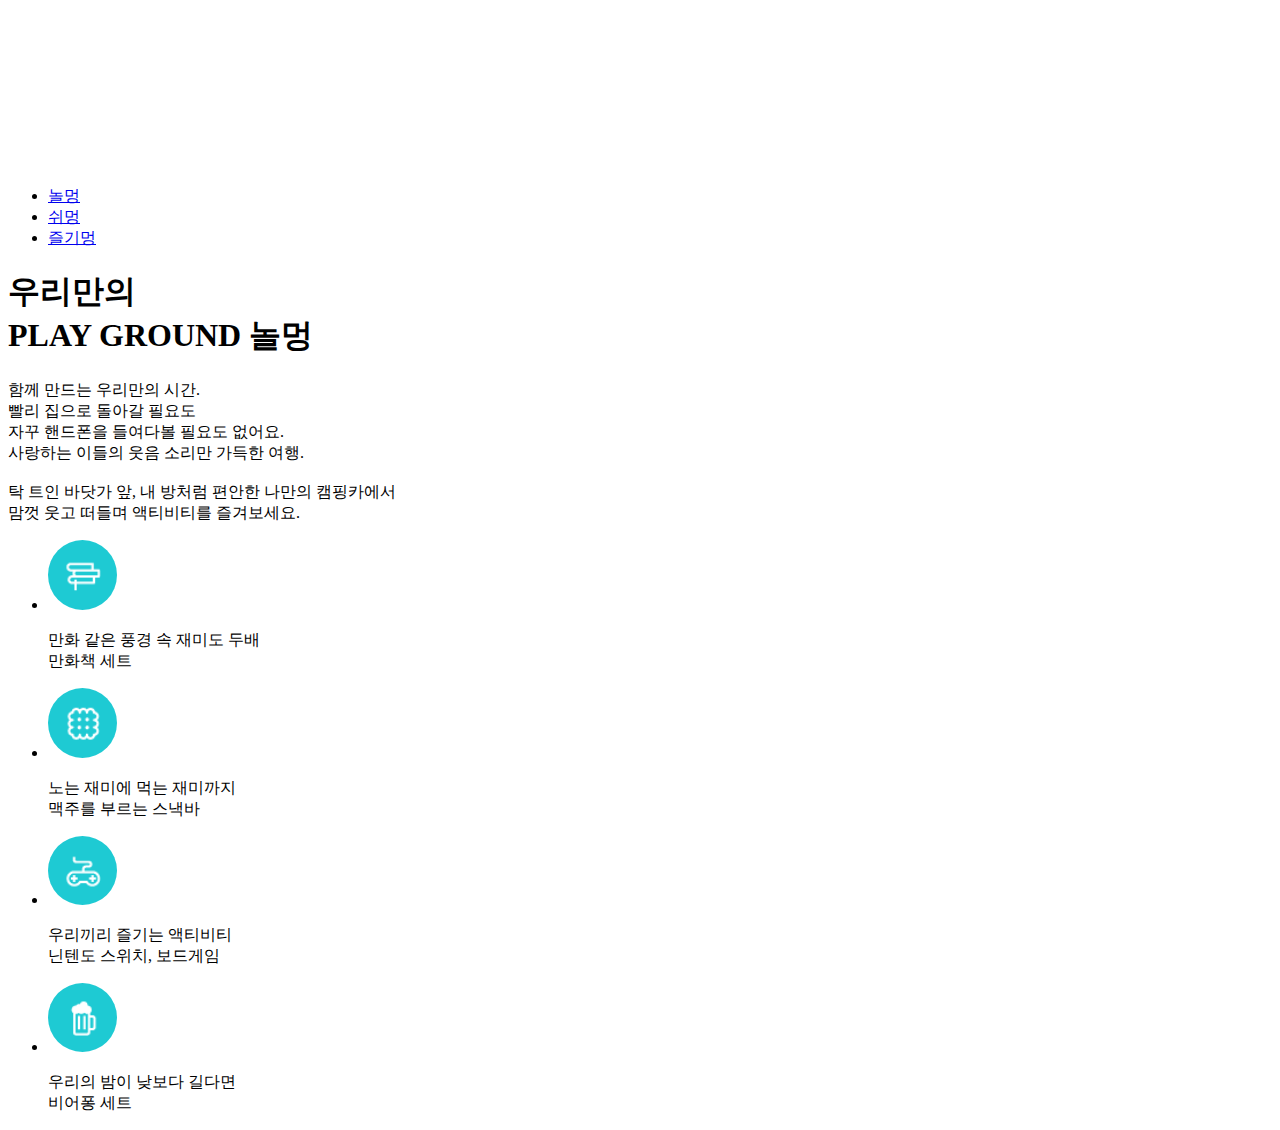
==== detail.html @ e9b1ac18 "Add files via upload" ====
<!DOCTYPE html>
<html lang="en">
<head>
    <meta charset="UTF-8">
    <meta http-equiv="X-UA-Compatible" content="IE=edge">
    <meta name="viewport" content="width=device-width, initial-scale=1.0">
    <link rel="stylesheet" href="reset.css">
    <link rel="stylesheet" href="css/swiper-bundle.min.css">
    <link rel="preconnect" href="https://fonts.googleapis.com">
    <link rel="preconnect" href="https://fonts.gstatic.com" crossorigin>
    <link href="https://fonts.googleapis.com/css2?family=Montserrat:wght@600&family=Noto+Sans+KR:wght@100;300&display=swap" rel="stylesheet">
    <script src="script/script.js"></script>
    <script src="script/swiper-bundle.min.js"></script>
    <link rel="stylesheet" href="css/detail.css">
    <title>Document</title>
</head>
<body>
    <main id="main3">
        <section id="sect1">
            <div class="swiper-container mySwiper on">
                <div class="swiper-wrapper">
                    <div class="swiper-slide"><img src="img/main2/sect1_slide1-1.jpg " alt=""></div>
                    <div class="swiper-slide"><img src="img/main2/sect1_slide1-2.jpg " alt=""></div>
                    <div class="swiper-slide"><img src="img/main2/sect1_slide1-3.png " alt=""></div>
                </div>
            </div>
            <div class="swiper-container mySwiper">
                <div class="swiper-wrapper">
                    <div class="swiper-slide"><img src="img/main2/sect1_slide2-1.png " alt=""></div>
                    <div class="swiper-slide"><img src="img/main2/sect1_slide2-2.png " alt=""></div>
                    <div class="swiper-slide"><img src="img/main2/sect1_slide2-3.jpg " alt=""></div>
                </div>
            </div>
            <div class="swiper-container mySwiper">
                <div class="swiper-wrapper">
                    <div class="swiper-slide"><img src="img/main2/sect1_slide3-1.png " alt=""></div>
                    <div class="swiper-slide"><img src="img/main2/sect1_slide3-2.png " alt=""></div>
                    <div class="swiper-slide"><img src="img/main2/sect1_slide3-3.png " alt=""></div>
                </div>
            </div>
        </section>
        <section id="sect2">
            <ul class="btn">
                <li><a href="#art1" class="on">놀멍</a></li>
                <li><a href="#art2">쉬멍</a></li>
                <li><a href="#art3">즐기멍</a></li>
            </ul>
            <article id="art1">
                <div class="box_tit">
                    <div class="box_left">
                        <h1>우리만의<br>PLAY GROUND 놀멍</h1>
                        <p>
                            함께 만드는 우리만의 시간.<br>
                            빨리 집으로 돌아갈 필요도<br class="none"> 자꾸 핸드폰을 들여다볼 필요도 없어요.<br>
                            사랑하는 이들의 웃음 소리만 가득한 여행.<br><br>
                            탁 트인 바닷가 앞, 내 방처럼 편안한 나만의 캠핑카에서<br>
                            맘껏 웃고 떠들며 액티비티를 즐겨보세요.<br>
                        </p>
                    </div>
                    <ul class="box_right">
                        <li><span><img src="img/main2/sect2_icon1-1.png" alt=""></span><p>만화 같은 풍경 속 재미도 두배<br>
                            만화책 세트</p></li>
                        <li><span><img src="img/main2/sect2_icon1-2.png" alt=""></span><p>노는 재미에 먹는 재미까지<br>
                            맥주를 부르는 스낵바</p></li>
                        <li><span><img src="img/main2/sect2_icon1-3.png" alt=""></span><p>우리끼리 즐기는 액티비티<br>
                            닌텐도 스위치, 보드게임</p></li>
                        <li><span><img src="img/main2/sect2_icon1-4.png" alt=""></span><p>우리의 밤이 낮보다 길다면<br>
                            비어퐁 세트</p></li>
                    </ul>
                </div>
            </article>
        </section>
    </main>
    <script>
        var swiper = new Swiper(".mySwiper", {
            loop: true,
            loopFillGroupWithBlank: true,
            autoplay: {
            },
        });
    </script>
</body>
</html>
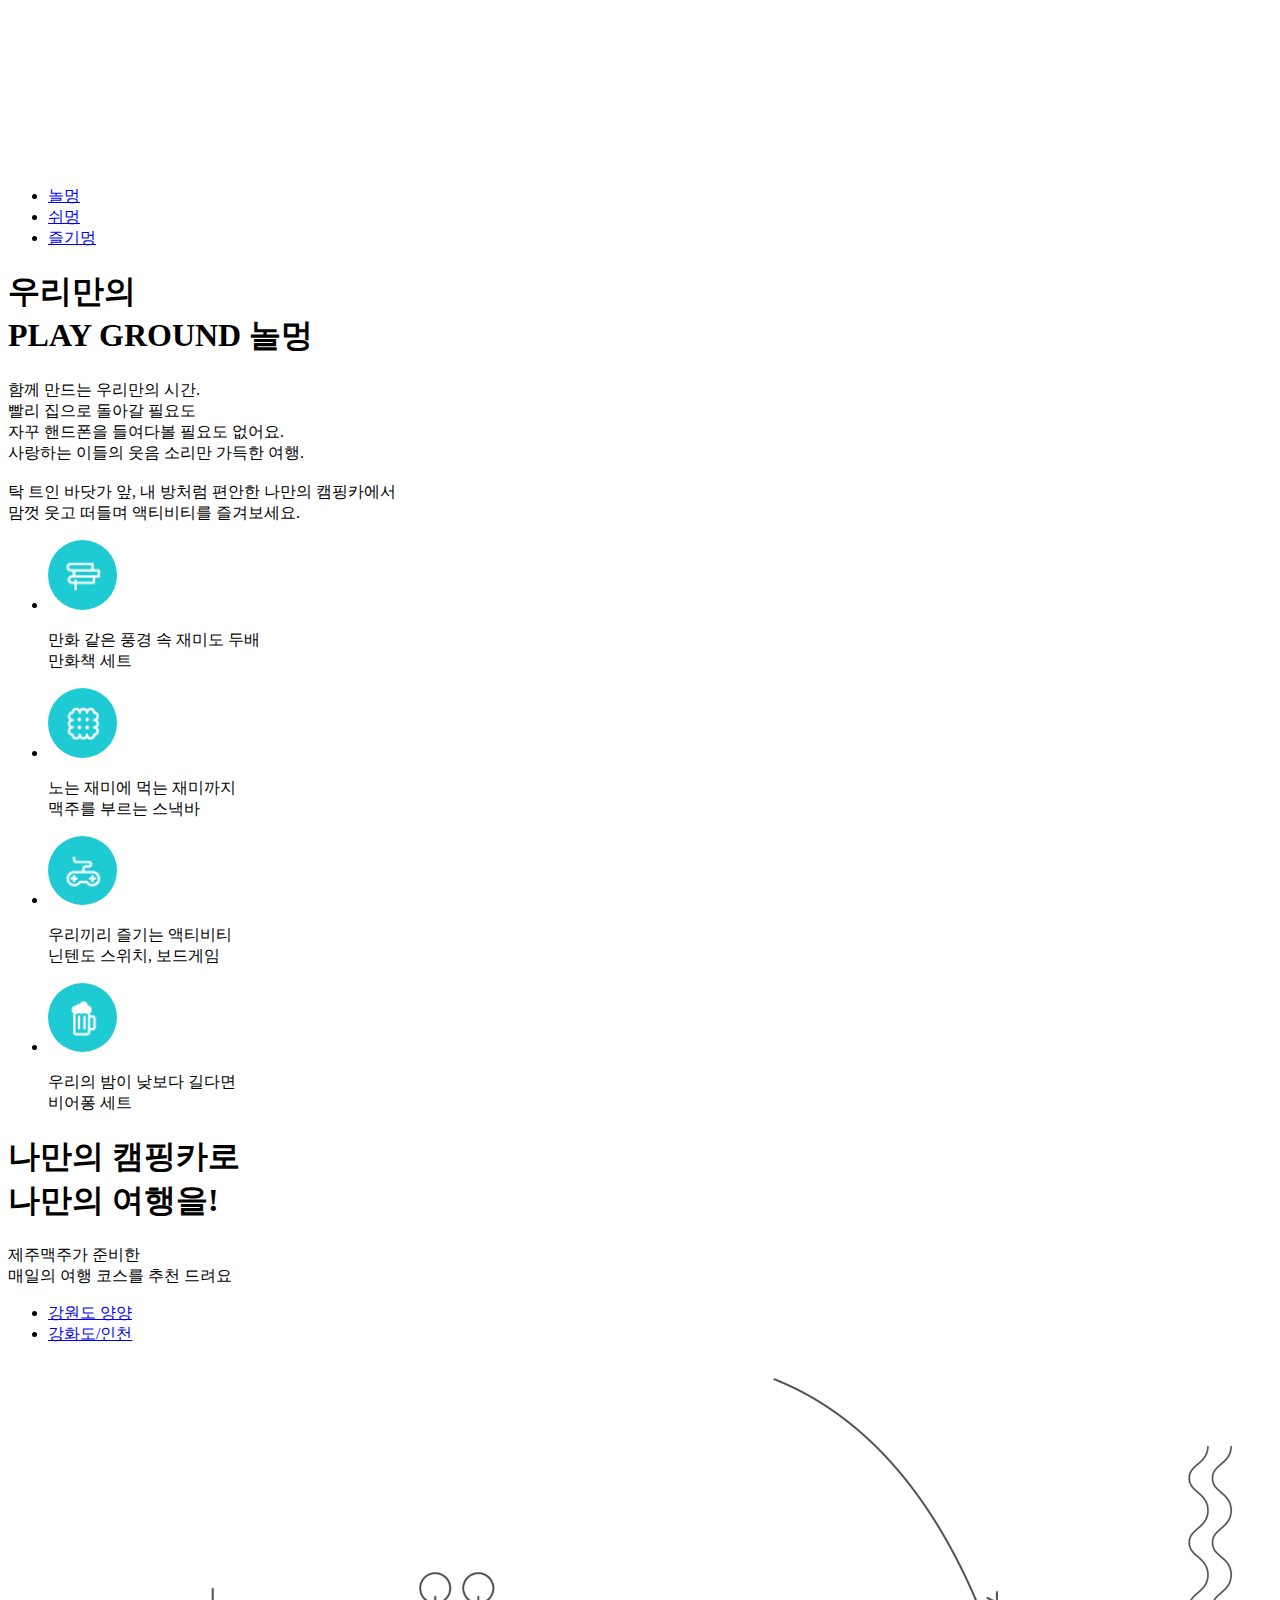
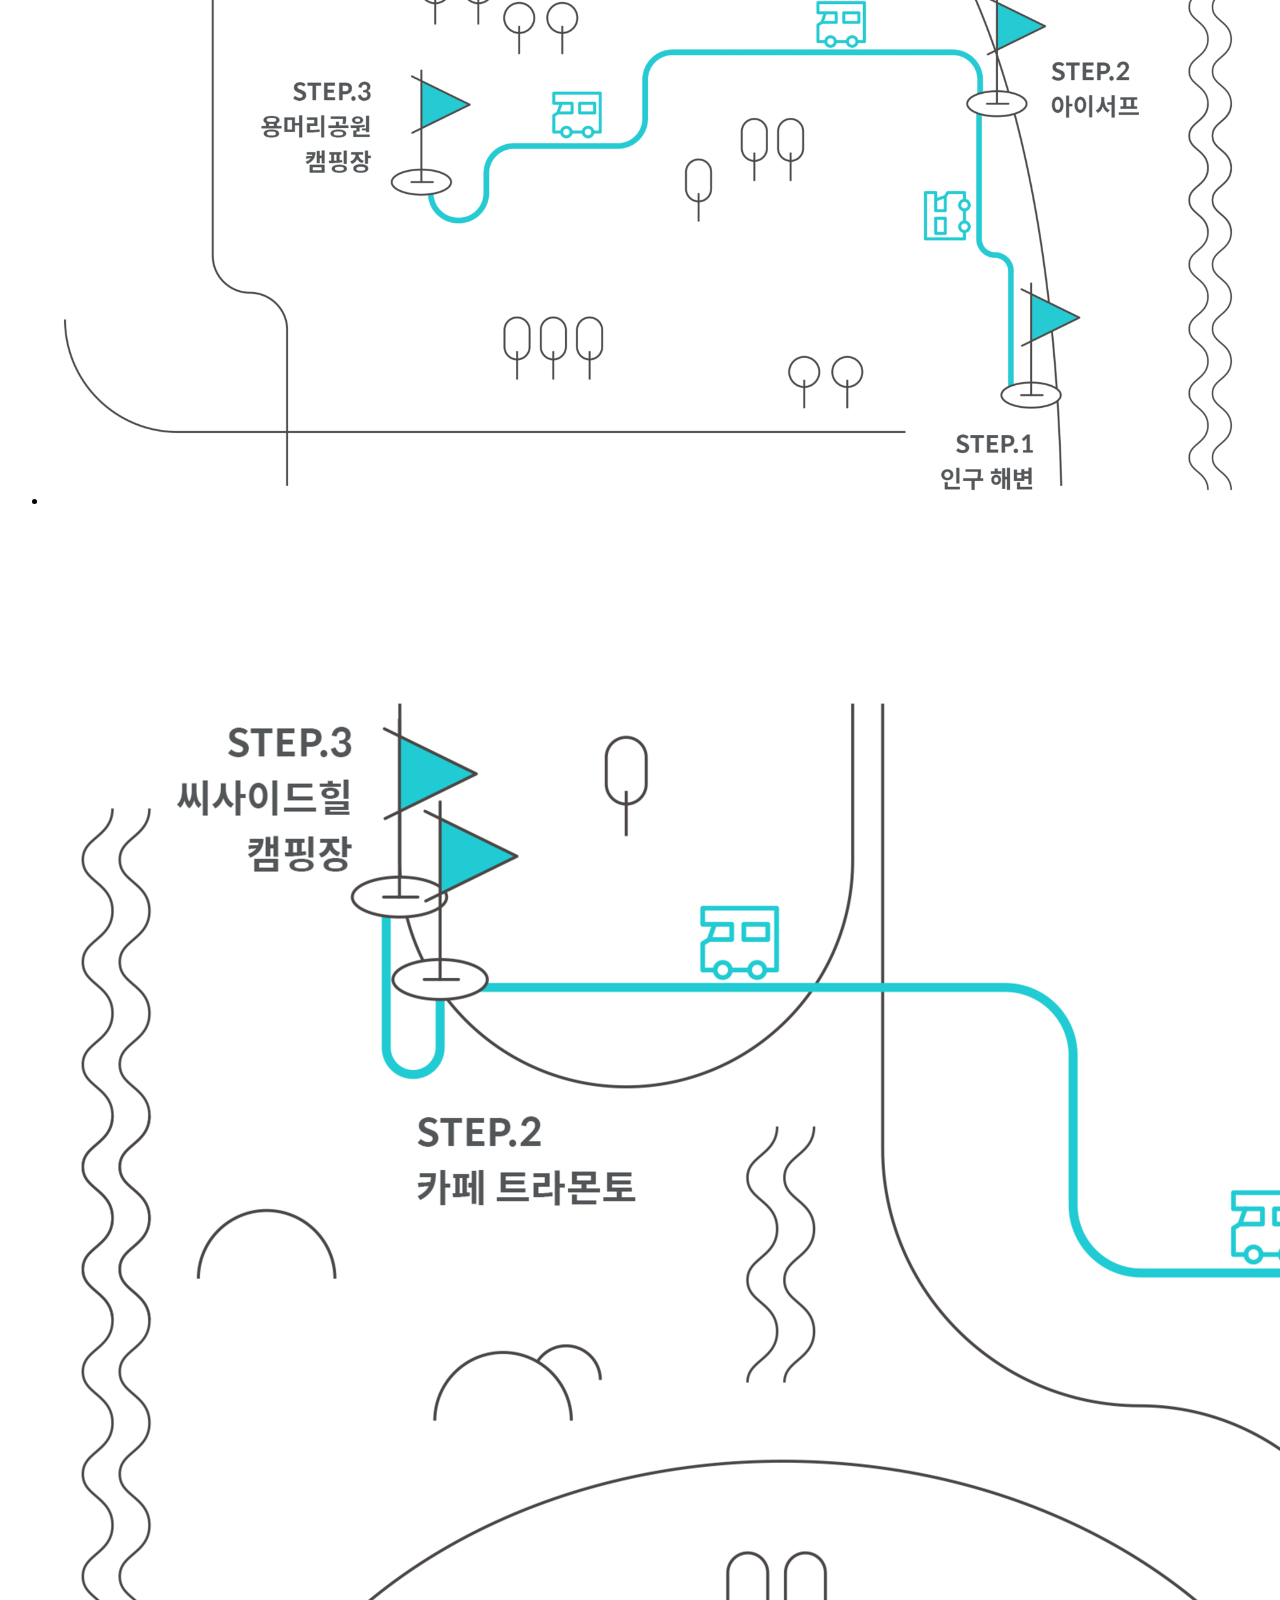
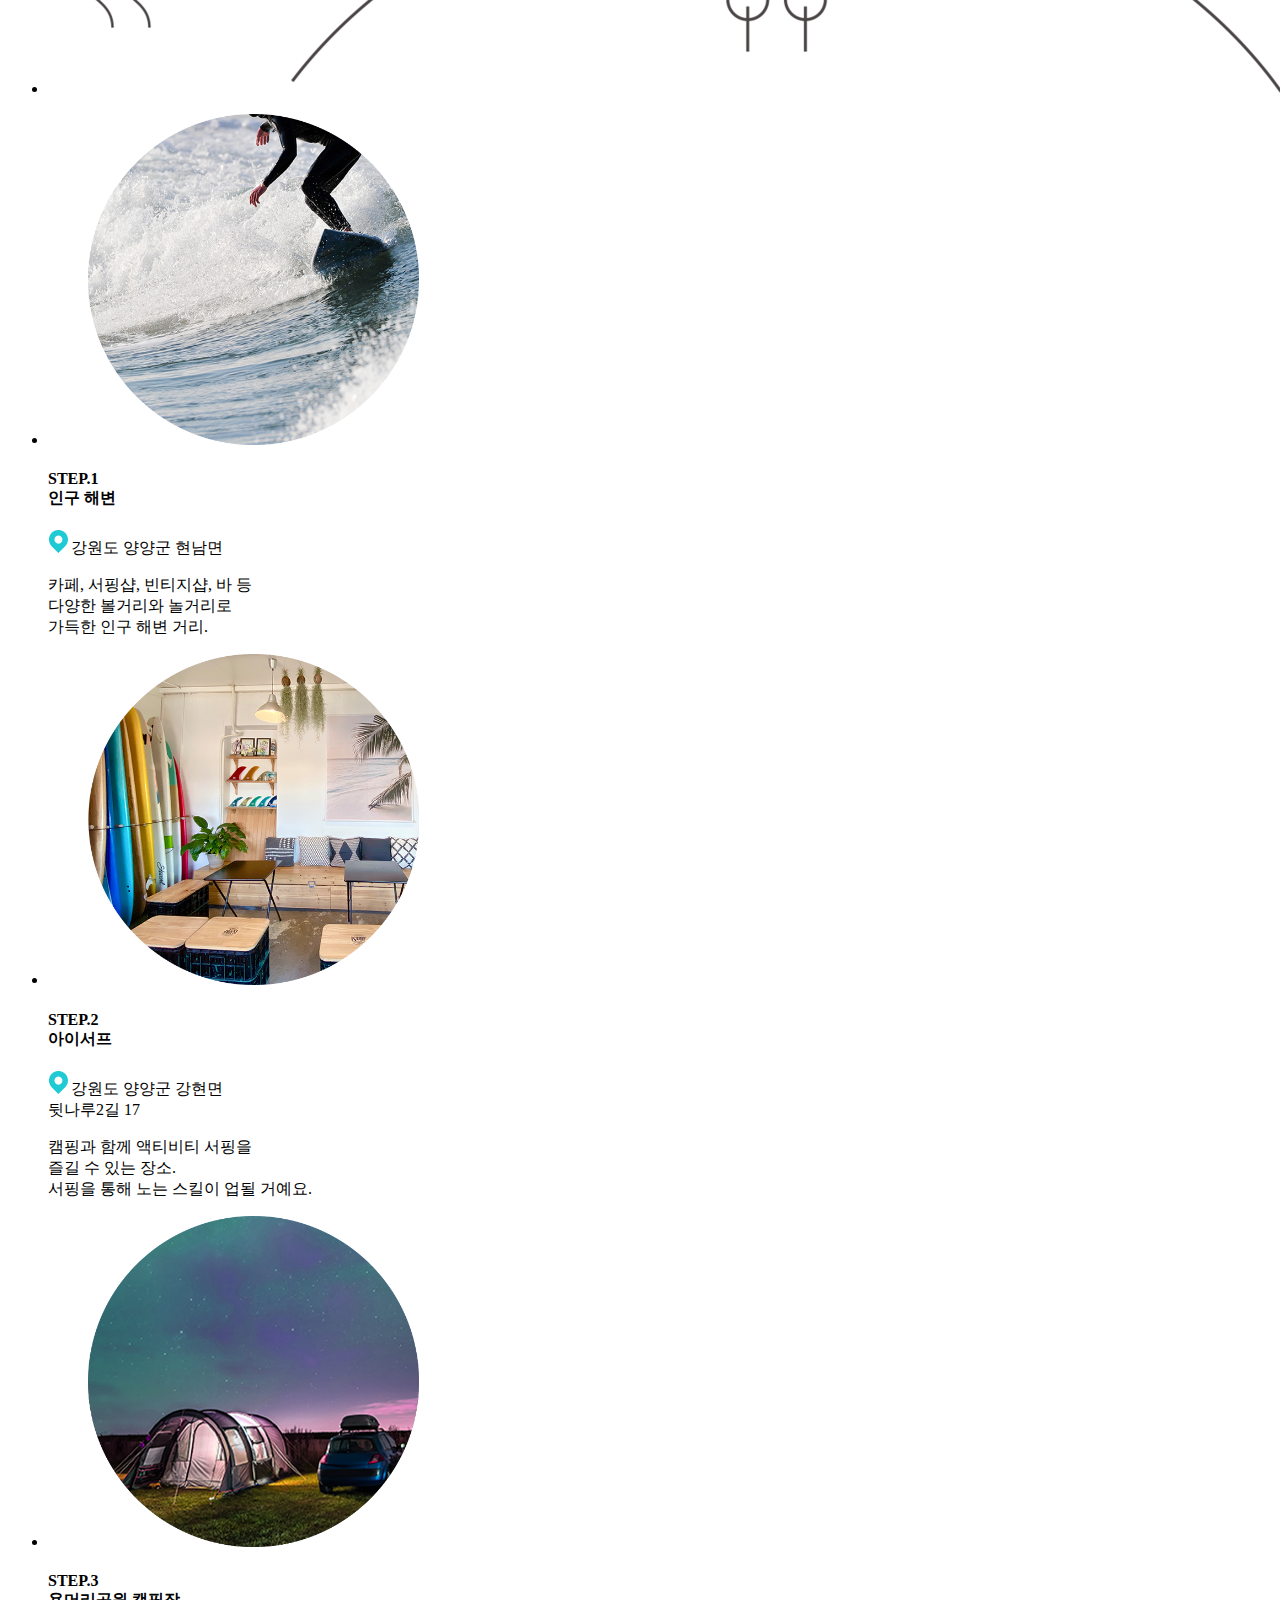
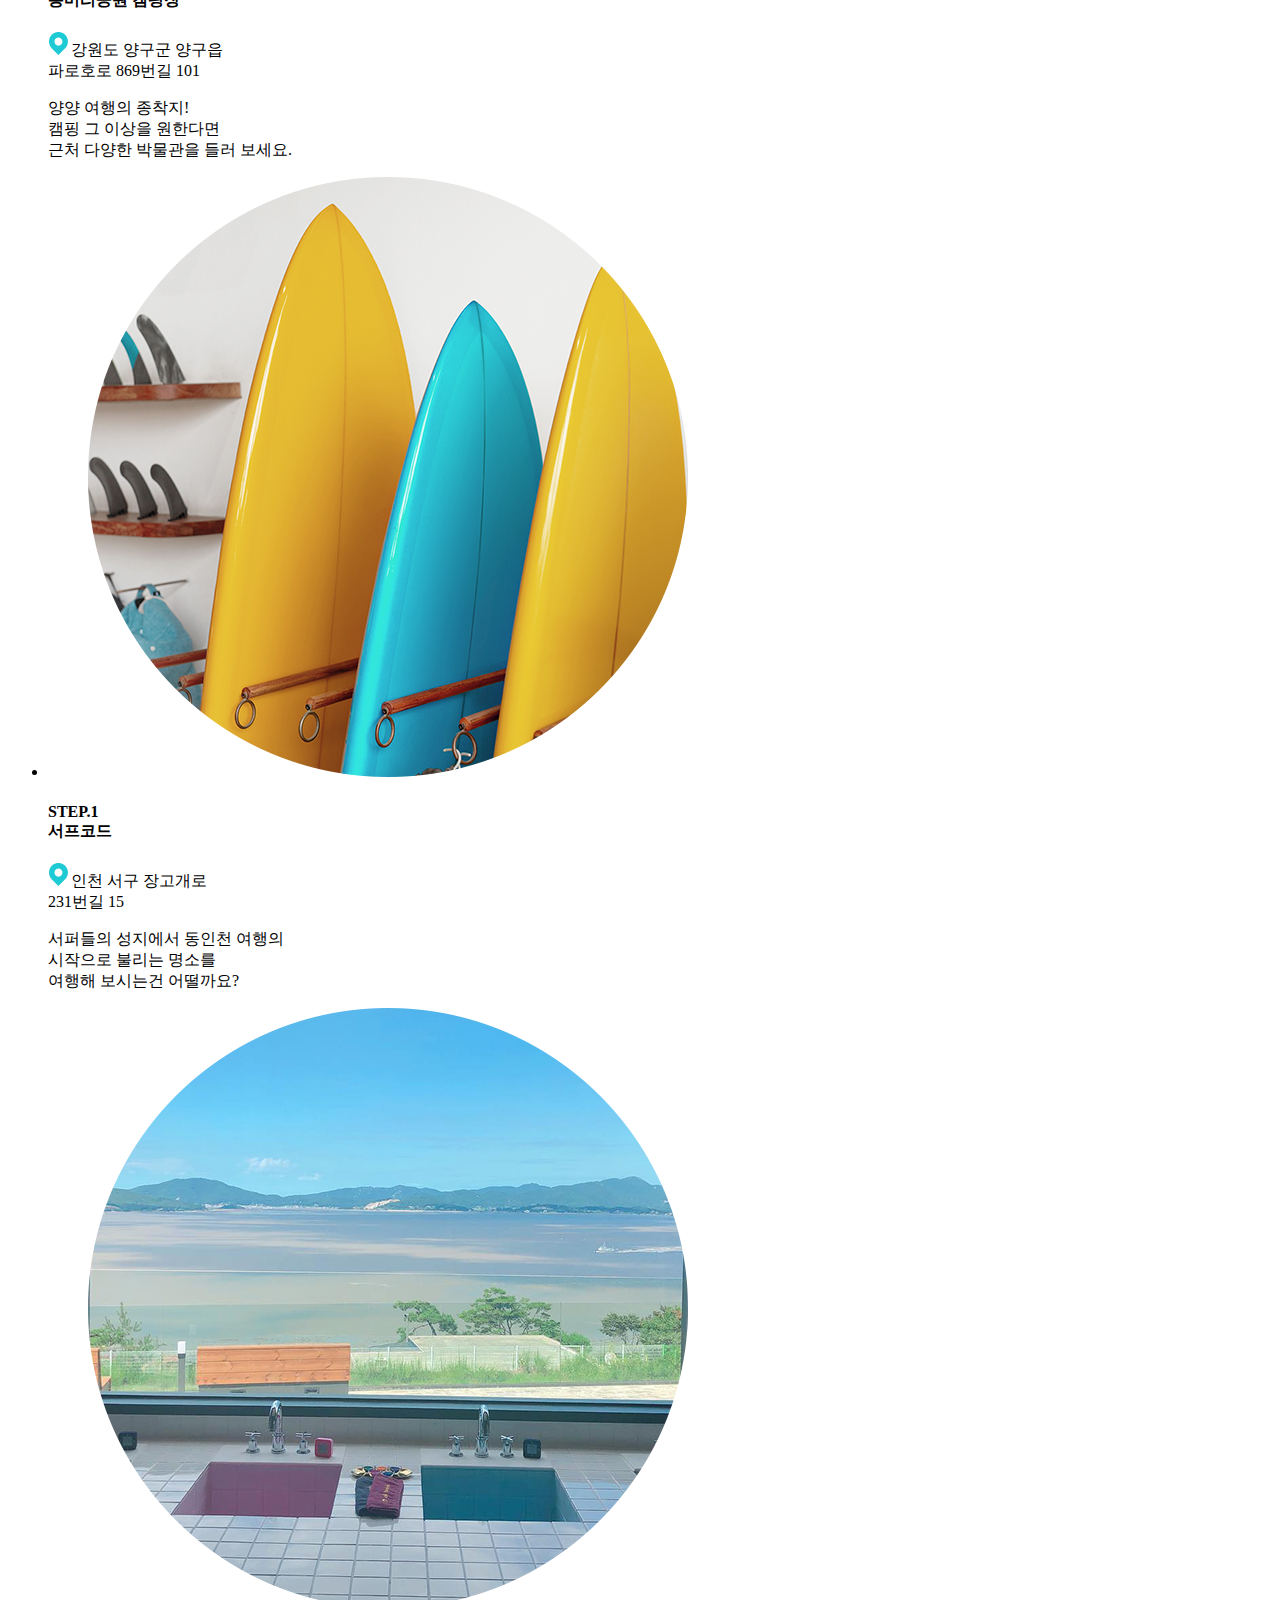
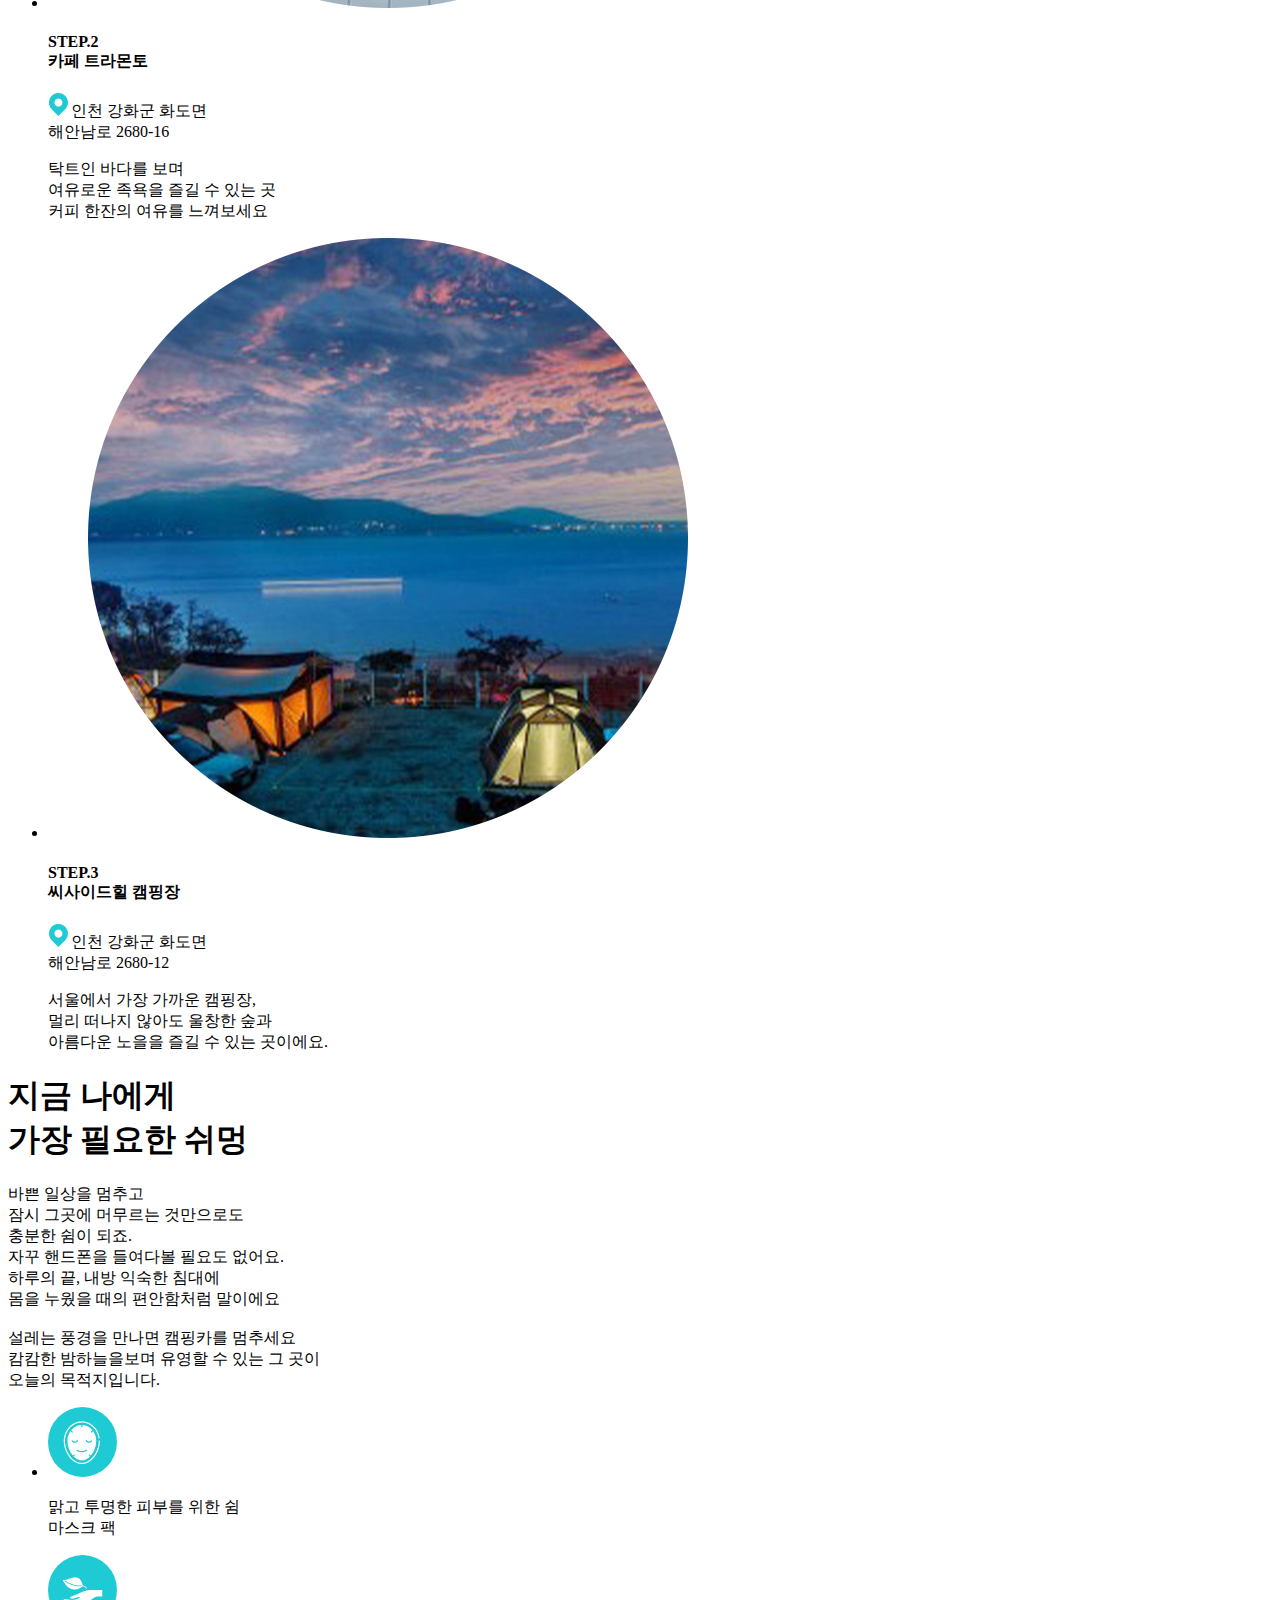
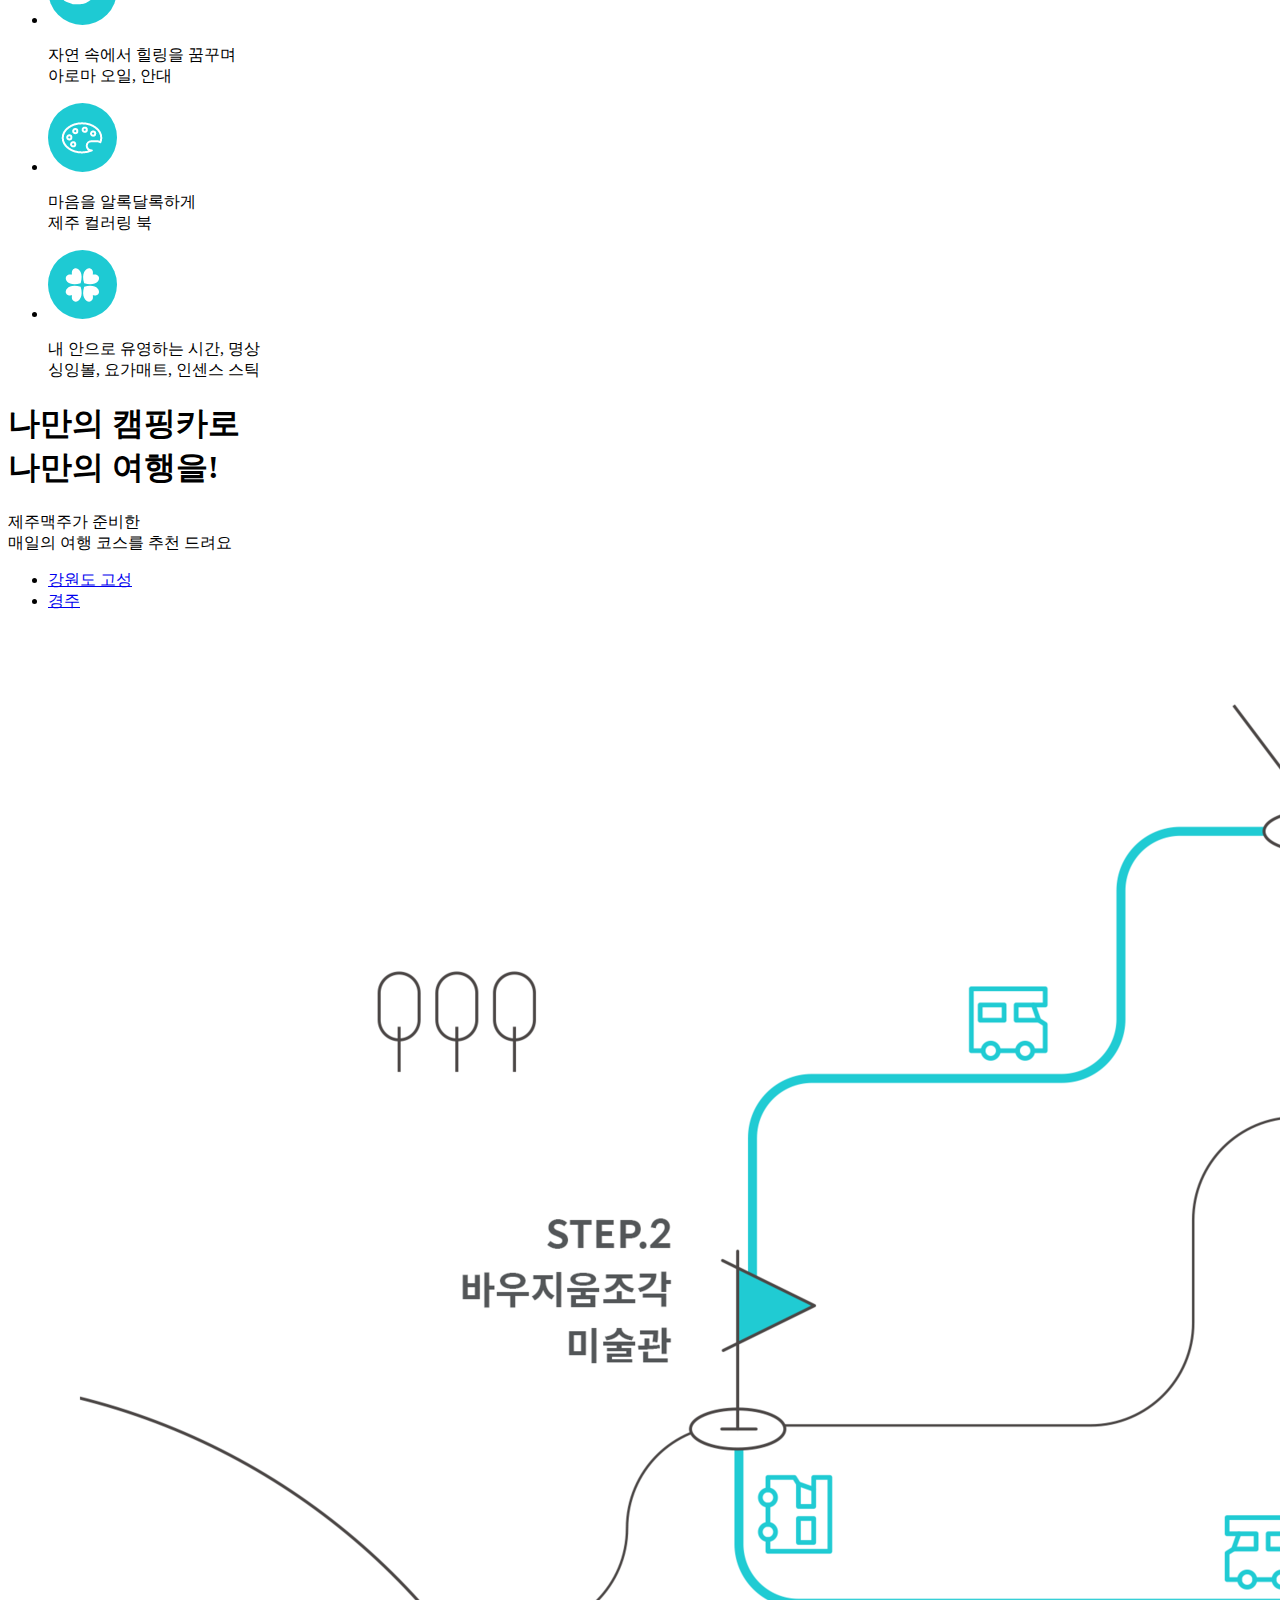
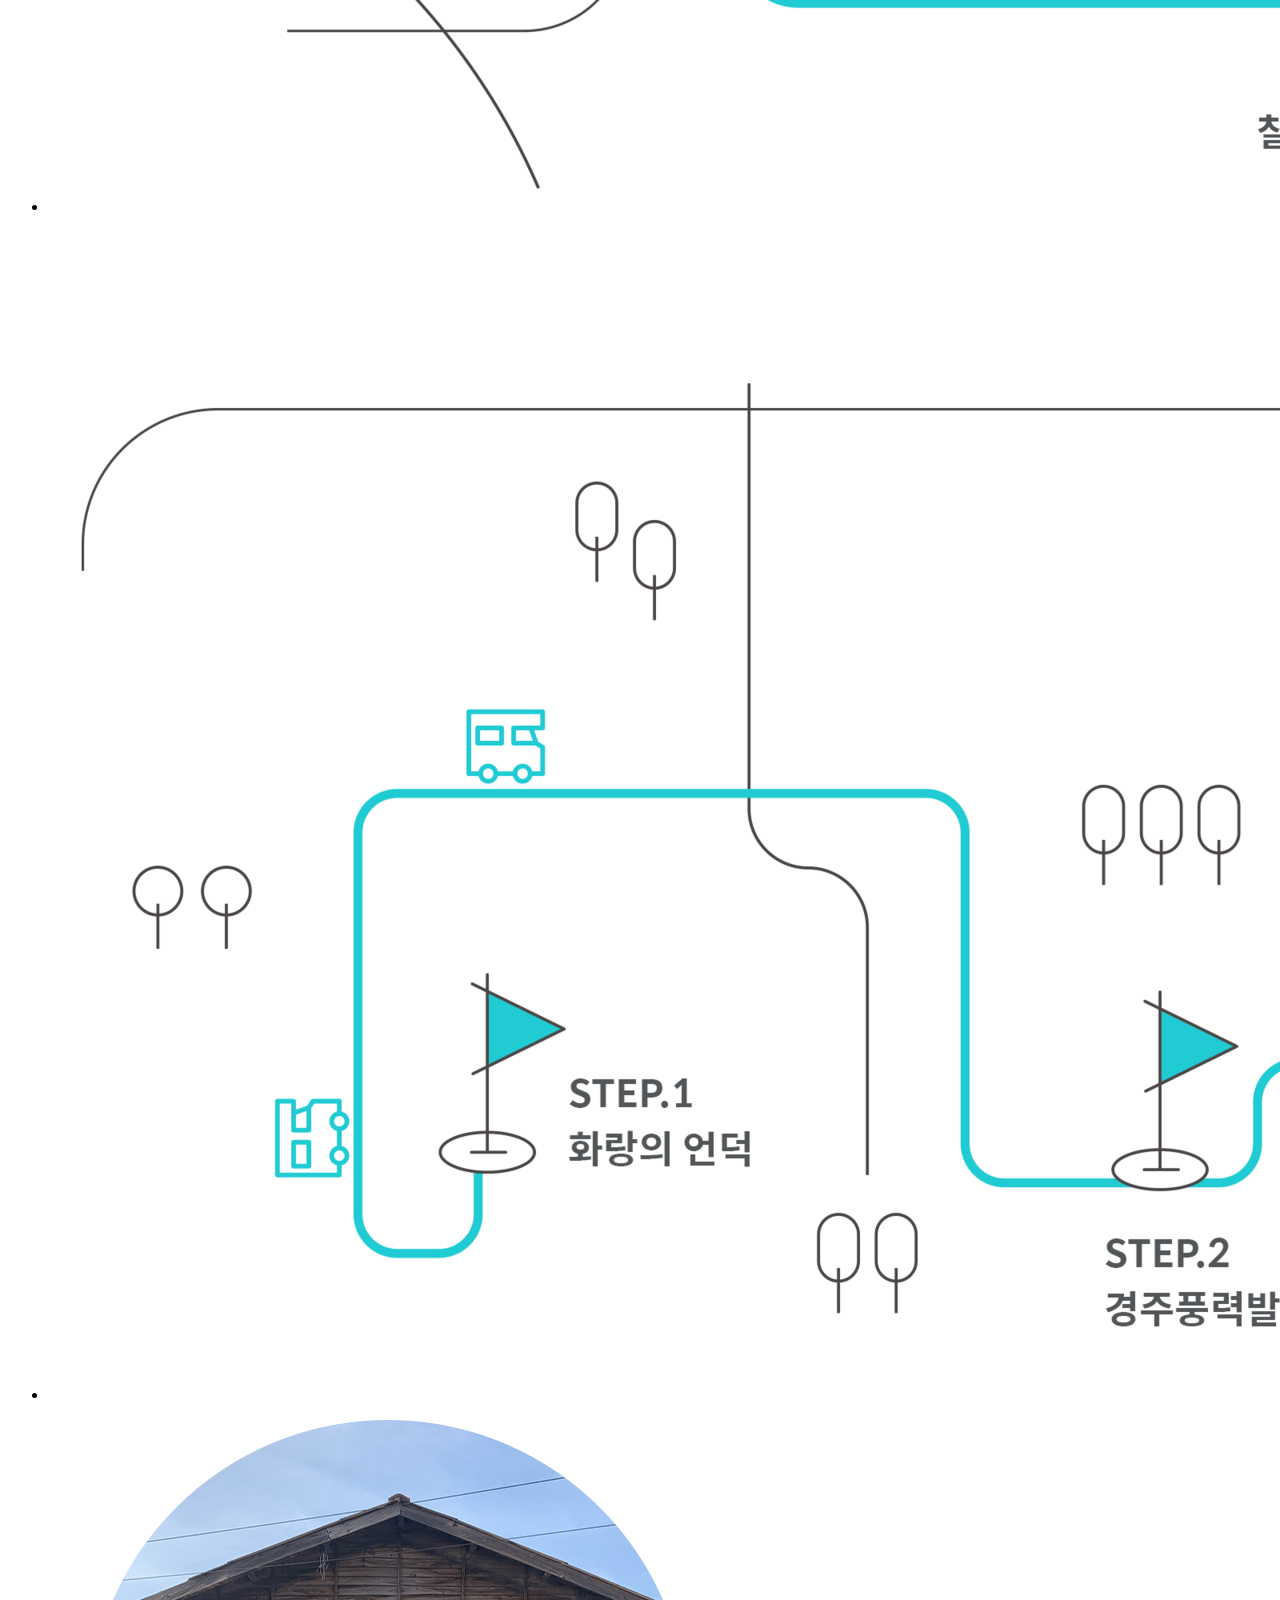
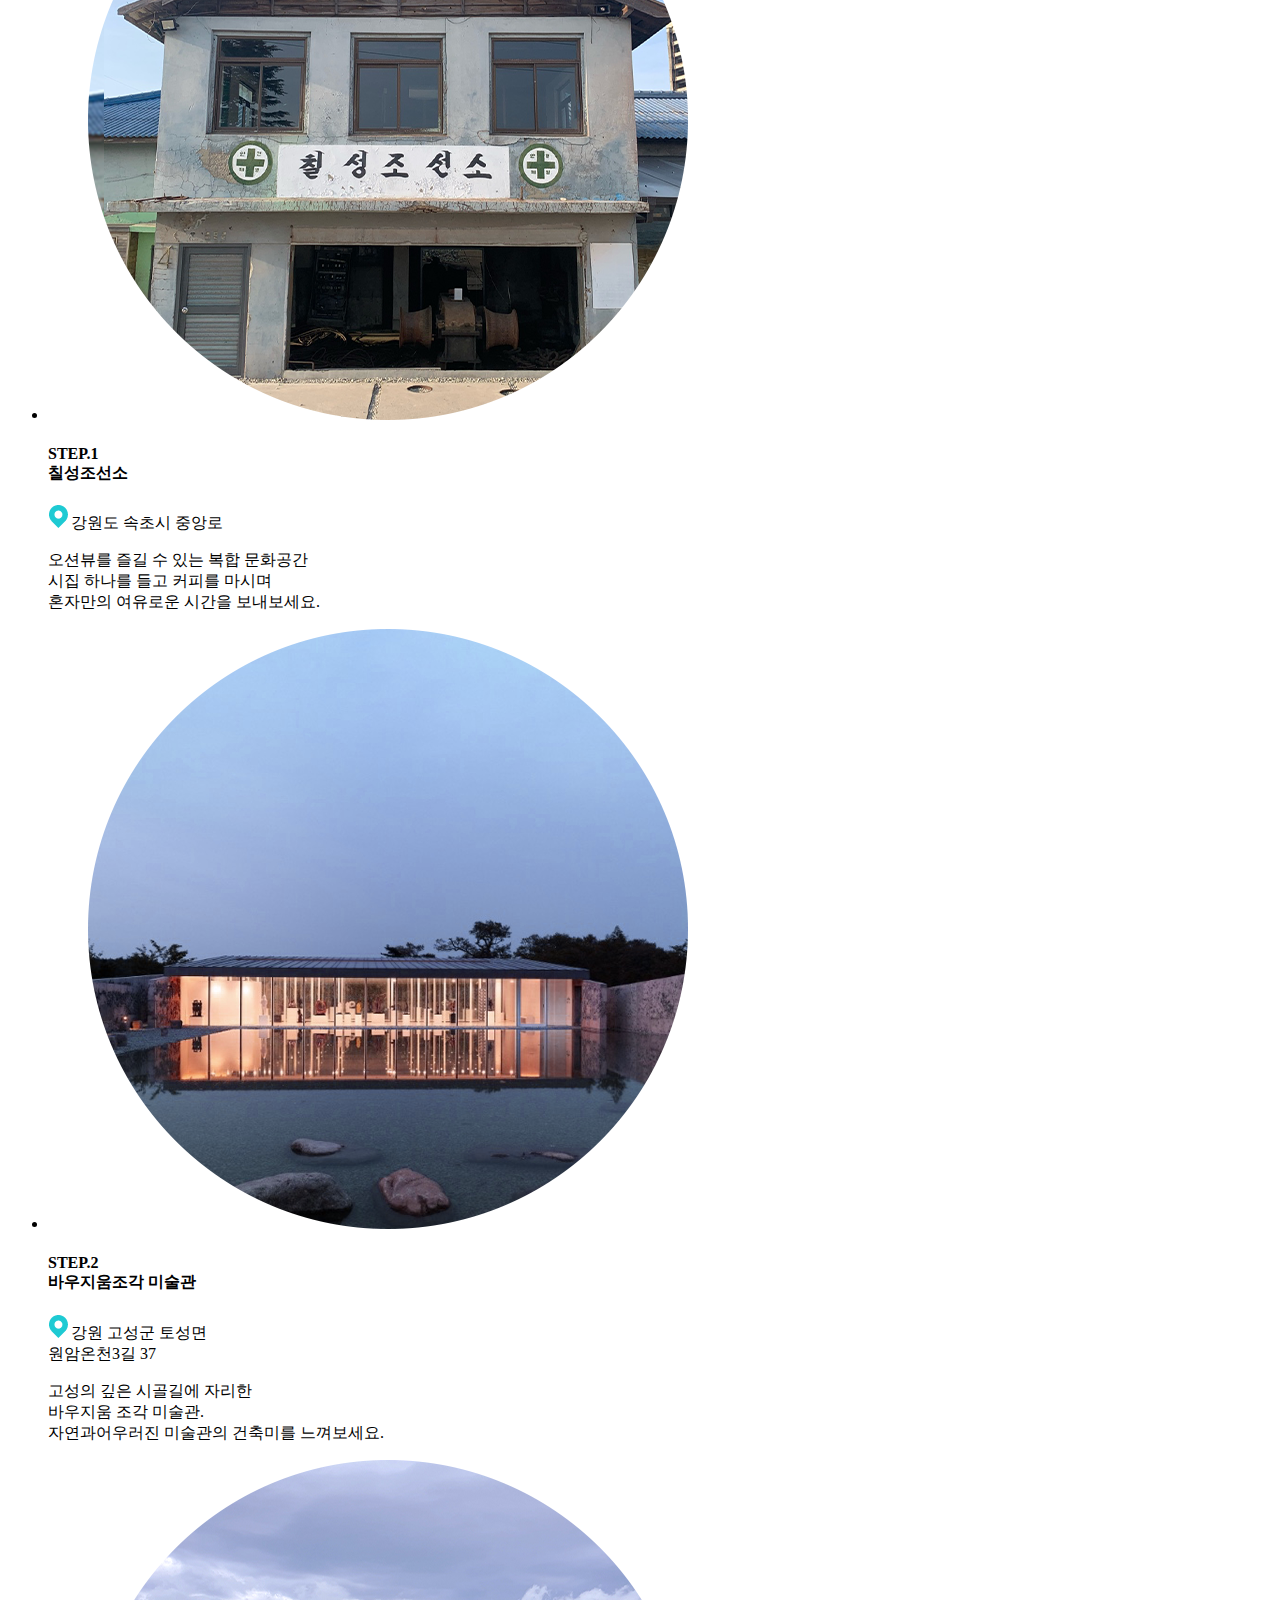
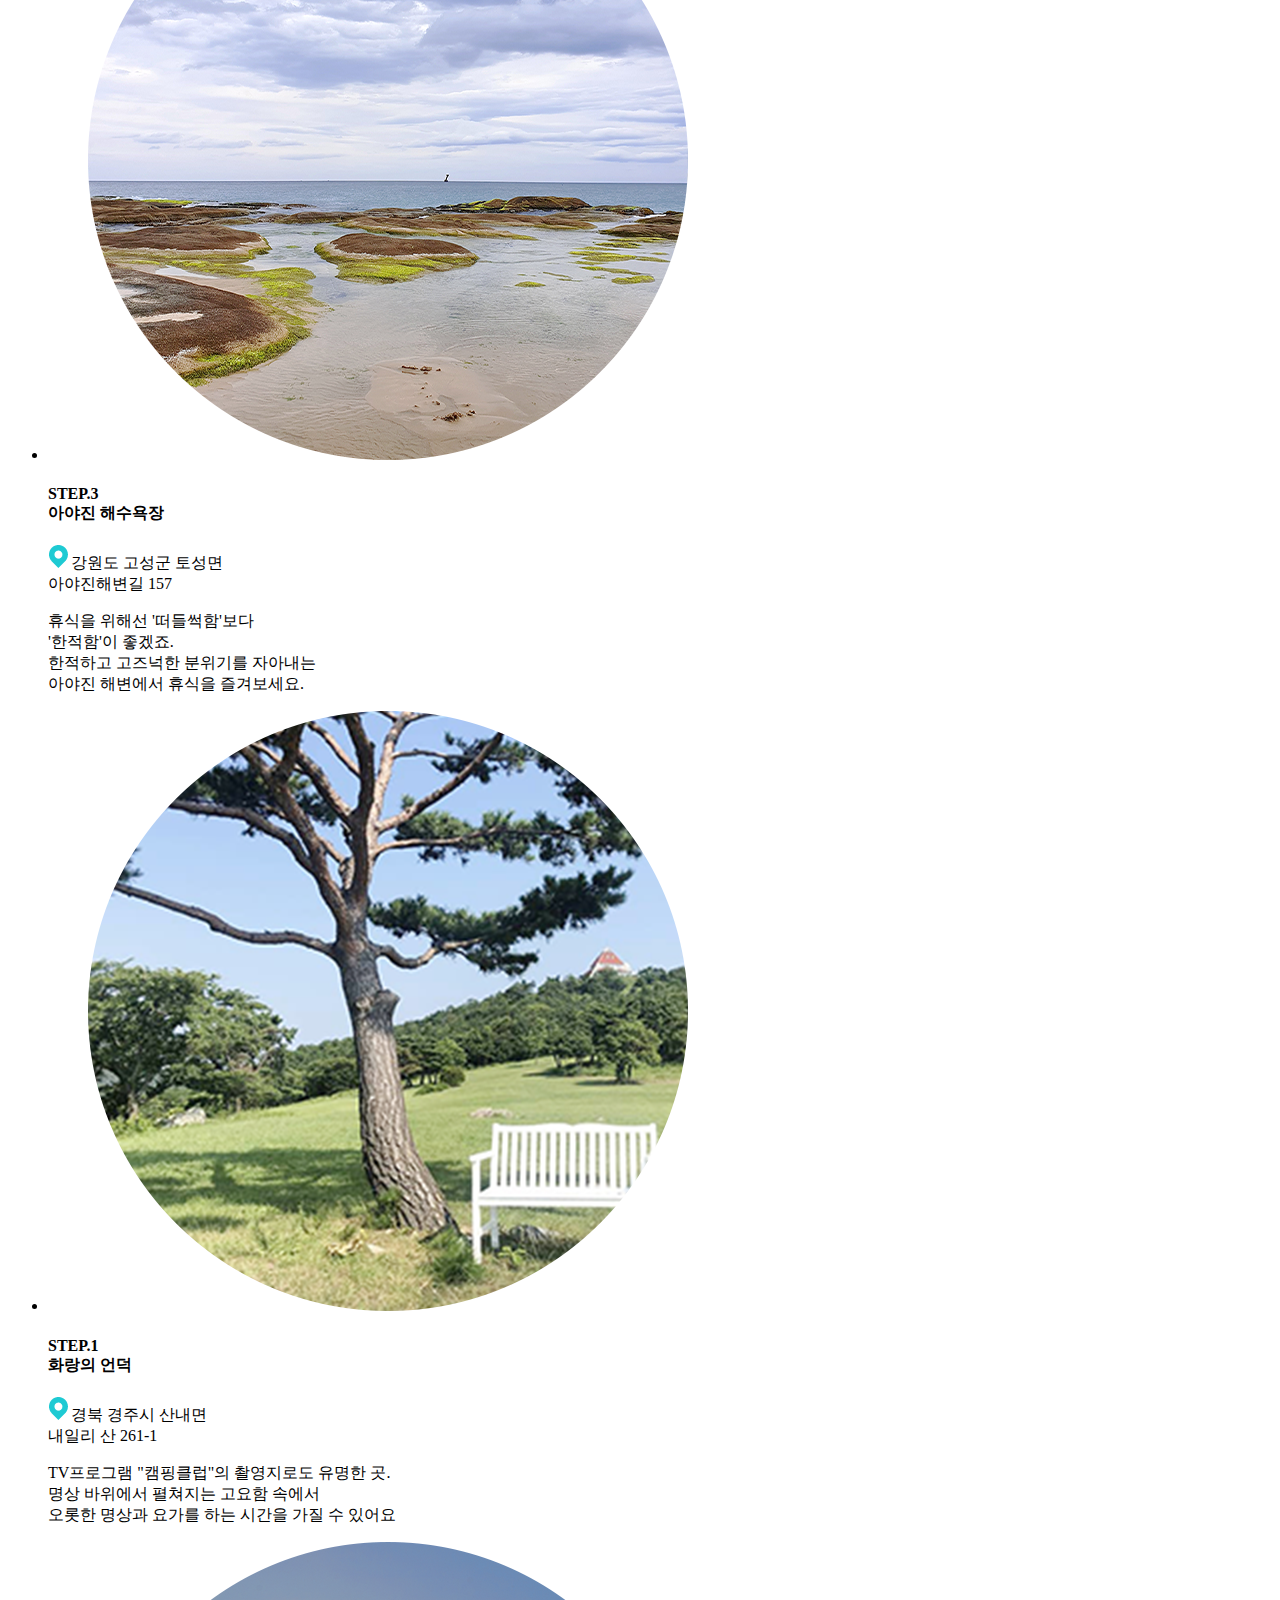
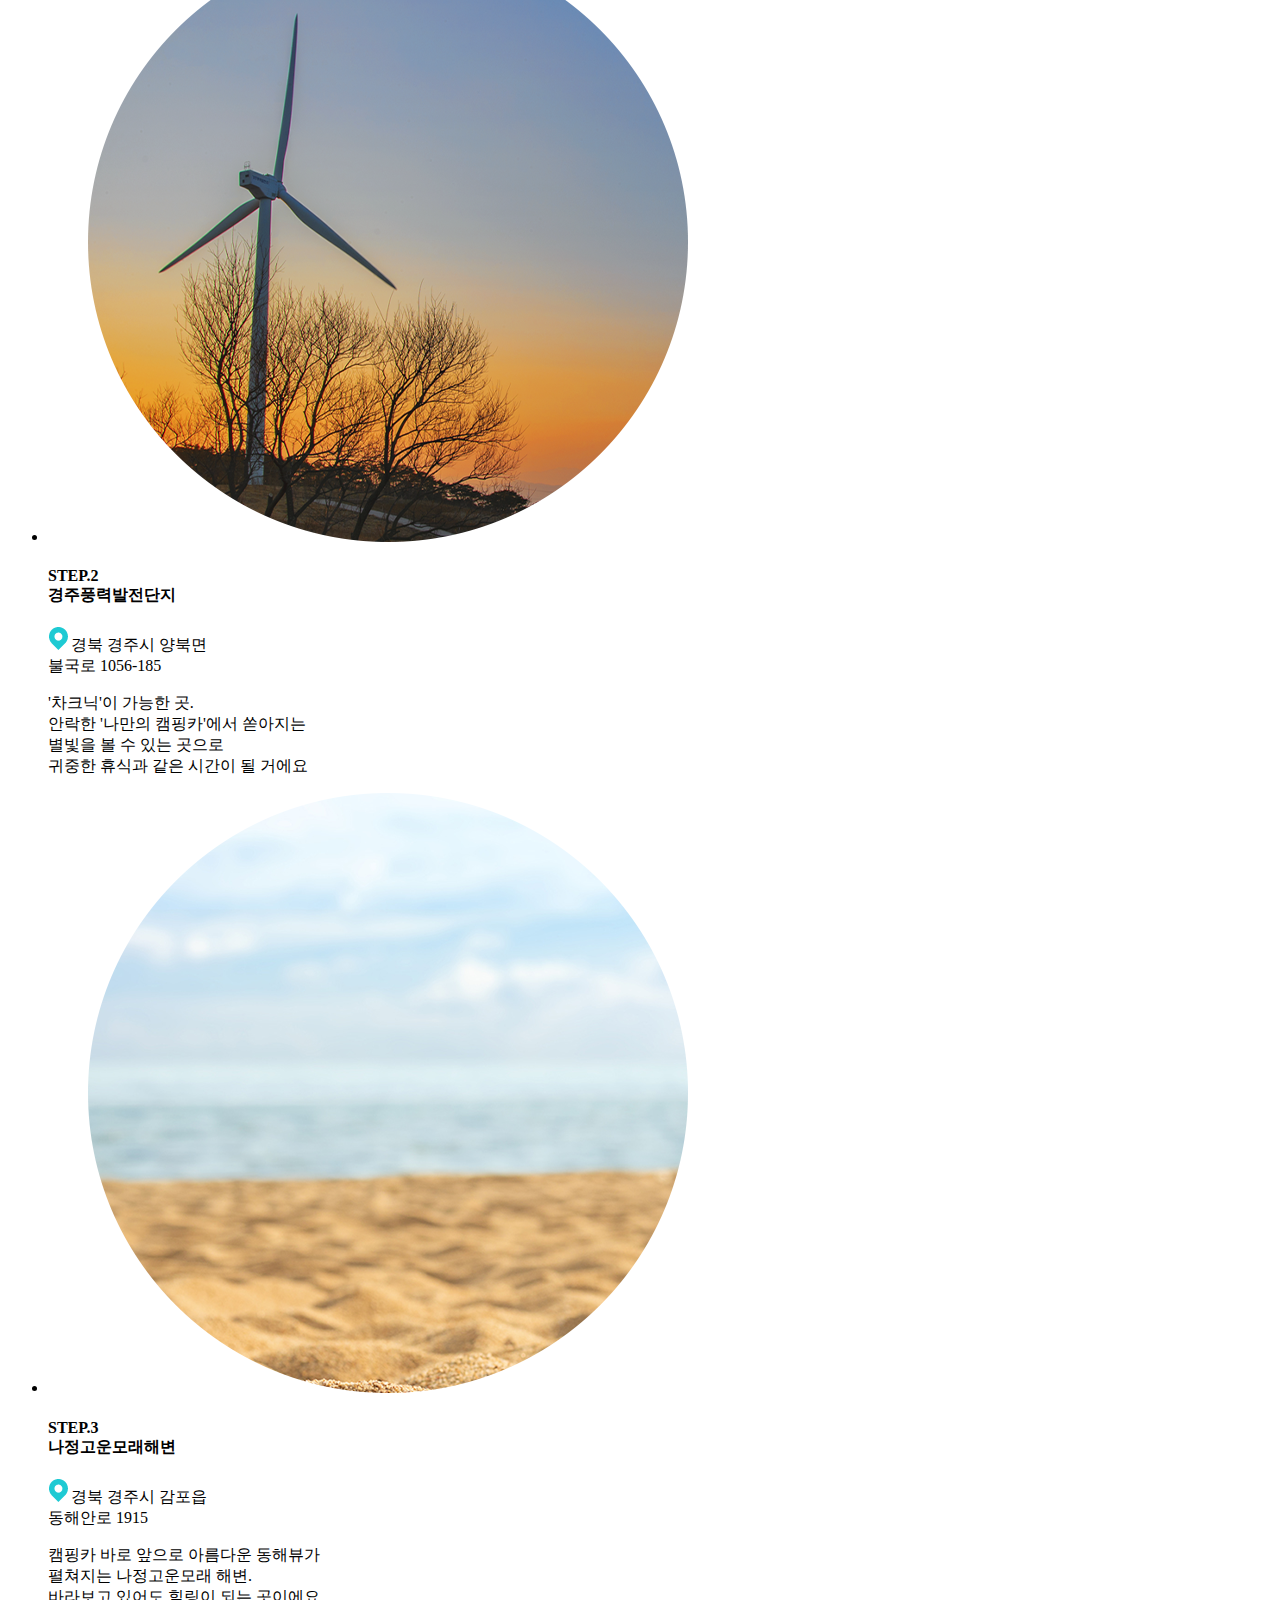
==== commit 5ba6d755: "충돌로 인한 재 업로드" ====
--- a/detail.html
+++ b/detail.html
@@ -9,7 +9,7 @@
     <link rel="preconnect" href="https://fonts.googleapis.com">
     <link rel="preconnect" href="https://fonts.gstatic.com" crossorigin>
     <link href="https://fonts.googleapis.com/css2?family=Montserrat:wght@600&family=Noto+Sans+KR:wght@100;300&display=swap" rel="stylesheet">
-    <script src="script/script.js"></script>
+    <script src="script/jquery-3.6.0.js"></script>
     <script src="script/swiper-bundle.min.js"></script>
     <link rel="stylesheet" href="css/detail.css">
     <title>Document</title>
@@ -17,14 +17,14 @@
 <body>
     <main id="main3">
         <section id="sect1">
-            <div class="swiper-container mySwiper on">
+            <div class="swiper-container mySwiper">
                 <div class="swiper-wrapper">
                     <div class="swiper-slide"><img src="img/main2/sect1_slide1-1.jpg " alt=""></div>
                     <div class="swiper-slide"><img src="img/main2/sect1_slide1-2.jpg " alt=""></div>
                     <div class="swiper-slide"><img src="img/main2/sect1_slide1-3.png " alt=""></div>
                 </div>
             </div>
-            <div class="swiper-container mySwiper">
+            <div class="swiper-container mySwiper on">
                 <div class="swiper-wrapper">
                     <div class="swiper-slide"><img src="img/main2/sect1_slide2-1.png " alt=""></div>
                     <div class="swiper-slide"><img src="img/main2/sect1_slide2-2.png " alt=""></div>
@@ -45,30 +45,530 @@
                 <li><a href="#art2">쉬멍</a></li>
                 <li><a href="#art3">즐기멍</a></li>
             </ul>
-            <article id="art1">
-                <div class="box_tit">
-                    <div class="box_left">
-                        <h1>우리만의<br>PLAY GROUND 놀멍</h1>
+
+            <article id="art1" class="on">
+                    <div class="inner">
+                        <div class="box_tit">
+                            <div class="box_left">
+                                <h1>우리만의<br>PLAY GROUND 놀멍</h1>
+                                <p>
+                                    함께 만드는 우리만의 시간.<br>
+                                    빨리 집으로 돌아갈 필요도<br class="none"> 자꾸 핸드폰을 들여다볼 필요도 없어요.<br>
+                                    사랑하는 이들의 웃음 소리만 가득한 여행.<br><br>
+                                    탁 트인 바닷가 앞, 내 방처럼 편안한 나만의 캠핑카에서<br>
+                                    맘껏 웃고 떠들며 액티비티를 즐겨보세요.<br>
+                                </p>
+                            </div>
+                            <ul class="box_right">
+                                <li><span><img src="img/main2/sect2_icon1-1.png" alt=""></span><p>만화 같은 풍경 속 재미도 두배<br>
+                                    만화책 세트</p></li>
+                                <li><span><img src="img/main2/sect2_icon1-2.png" alt=""></span><p>노는 재미에 먹는 재미까지<br>
+                                    맥주를 부르는 스낵바</p></li>
+                                <li><span><img src="img/main2/sect2_icon1-3.png" alt=""></span><p>우리끼리 즐기는 액티비티<br>
+                                    닌텐도 스위치, 보드게임</p></li>
+                                <li><span><img src="img/main2/sect2_icon1-4.png" alt=""></span><p>우리의 밤이 낮보다 길다면<br>
+                                    비어퐁 세트</p></li>
+                            </ul>
+                        </div>
+                    </div>
+                    <div class="box_map">
+                        <div class="map_tit">
+                                <h1>나만의 캠핑카로<br>나만의 여행을!</h1>
+                                <p>제주맥주가 준비한<br> 매일의 여행 코스를 추천 드려요</p>
+                        </div>
+                        <ul class="map_btn">
+                                <li class="on"><a href="#">강원도 양양</a></li>
+                                <li><a href="#">강화도/인천</a></li>
+                        </ul>
+                        <ul class="map_img">
+                                <li class="on"><img src="img/main2/sect3_map1-1.png" alt=""></li>
+                                <li><img src="img/main2/sect3_map1-2.png" alt=""></li>
+                        </ul>
+                        <div class="desc_box">
+                                <ul class="map_desc on">
+                                    <li>
+                                        <figure>
+                                            <img src="img/main2/sect3_img1-1.png" alt="">
+                                        </figure>
+                                        <div class="desc">
+                                            <h4>STEP.1<br> 인구 해변</h4>
+                                            <p><span><img src="img/main2/sect3_icon.png" alt=""></span>강원도 양양군 현남면</p>
+                                            <p class="main_p">카페, 서핑샵, 빈티지샵, 바 등<br>
+                                                다양한 볼거리와 놀거리로<br>
+                                                가득한 인구 해변 거리.</p>
+                                        </div>
+                                    </li>
+                                    <li>
+                                        <figure>
+                                            <img src="img/main2/sect3_img1-2.png" alt="">
+                                        </figure>
+                                        <div class="desc">
+                                            <h4>STEP.2<br> 아이서프</h4>
+                                            <p><span><img src="img/main2/sect3_icon.png" alt=""></span>강원도 양양군 강현면<br> 뒷나루2길 17</p>
+                                            <p class="main_p">캠핑과 함께 액티비티 서핑을<br>
+                                                즐길 수 있는 장소.<br>
+                                                서핑을 통해 노는 스킬이 업될 거예요.
+                                        </div>
+                                    </li>
+                                    <li>
+                                        <figure>
+                                            <img src="img/main2/sect3_img1-3.png" alt="">
+                                        </figure>
+                                        <div class="desc">
+                                            <h4>STEP.3<br> 용머리공원 캠핑장</h4>
+                                            <p><span><img src="img/main2/sect3_icon.png" alt=""></span>강원도 양구군 양구읍<br> 파로호로 869번길 101</p>
+                                            <p class="main_p">양양 여행의 종착지!<br>
+                                                캠핑 그 이상을 원한다면<br>
+                                                근처 다양한 박물관을 들러 보세요.
+                                        </div>
+                                    </li>
+                                </ul>
+                                <ul class="map_desc">
+                                    <li>
+                                        <figure>
+                                            <img src="img/main2/sect3_img2-1.png" alt="">
+                                        </figure>
+                                        <div class="desc">
+                                            <h4>STEP.1<br> 서프코드</h4>
+                                            <p><span><img src="img/main2/sect3_icon.png" alt=""></span>인천 서구 장고개로<br> 231번길 15</p>
+                                            <p class="main_p">서퍼들의 성지에서 동인천 여행의<br>
+                                                시작으로 불리는 명소를<br>
+                                                여행해 보시는건 어떨까요?</p>
+                                        </div>
+                                    </li>
+                                    <li>
+                                        <figure>
+                                            <img src="img/main2/sect3_img2-2.png" alt="">
+                                        </figure>
+                                        <div class="desc">
+                                            <h4>STEP.2<br> 카페 트라몬토</h4>
+                                            <p><span><img src="img/main2/sect3_icon.png" alt=""></span>인천 강화군 화도면<br> 해안남로 2680-16</p>
+                                            <p class="main_p">탁트인 바다를 보며<br>
+                                                여유로운 족욕을 즐길 수 있는 곳<br>
+                                                커피 한잔의 여유를 느껴보세요
+                                        </div>
+                                    </li>
+                                    <li>
+                                        <figure>
+                                            <img src="img/main2/sect3_img2-3.png" alt="">
+                                        </figure>
+                                        <div class="desc">
+                                            <h4>STEP.3<br> 씨사이드힐 캠핑장</h4>
+                                            <p><span><img src="img/main2/sect3_icon.png" alt=""></span>인천 강화군 화도면<br> 해안남로 2680-12</p>
+                                            <p class="main_p">서울에서 가장 가까운 캠핑장,<br>
+                                                멀리 떠나지 않아도 울창한 숲과<br>
+                                                아름다운 노을을 즐길 수 있는 곳이에요.
+                                        </div>
+                                    </li>
+                                </ul>
+                        </div>
+                    </div>
+            </article>
+            <article id="art2">
+                    <div class="inner">
+                        <div class="box_tit">
+                            <div class="box_left">
+                                <h1>지금 나에게<br> 가장 필요한 쉬멍</h1>
+                                <p>
+                                    바쁜 일상을 멈추고<br>
+                                    잠시 그곳에 머무르는 것만으로도<br class="none"> 충분한 쉼이 되죠.<br> 자꾸 핸드폰을 들여다볼 필요도 없어요.<br>
+                                    하루의 끝, 내방 익숙한 침대에<br>
+                                    몸을 누웠을 때의 편안함처럼 말이에요<br><br>
+                                    설레는 풍경을 만나면 캠핑카를 멈추세요 <br>
+                                    캄캄한 밤하늘을보며 유영할 수 있는 그 곳이<br class="none">
+                                    오늘의 목적지입니다.<br>
+                                </p>
+                            </div>
+                            <ul class="box_right">
+                                <li><span><img src="img/main2/sect2_icon2-1.png" alt=""></span><p>맑고 투명한 피부를 위한 쉼<br>
+                                    마스크 팩</p></li>
+                                <li><span><img src="img/main2/sect2_icon2-2.png" alt=""></span><p>자연 속에서 힐링을 꿈꾸며<br>
+                                    아로마 오일, 안대</p></li>
+                                <li><span><img src="img/main2/sect2_icon2-3.png" alt=""></span><p>마음을 알록달록하게<br>
+                                    제주 컬러링 북</p></li>
+                                <li><span><img src="img/main2/sect2_icon2-4.png" alt=""></span><p>내 안으로 유영하는 시간, 명상<br>
+                                    싱잉볼, 요가매트, 인센스 스틱</p></li>
+                            </ul>
+                        </div>
+                    </div>
+                    <div class="box_map">
+                        <div class="map_tit">
+                                <h1>나만의 캠핑카로<br>나만의 여행을!</h1>
+                                <p>제주맥주가 준비한<br> 매일의 여행 코스를 추천 드려요</p>
+                        </div>
+                        <ul class="map_btn">
+                                <li class="on"><a href="#">강원도 고성</a></li>
+                                <li><a href="#">경주</a></li>
+                        </ul>
+                        <ul class="map_img">
+                                <li class="on"><img src="img/main2/sect3_map2-1.png" alt=""></li>
+                                <li><img src="img/main2/sect3_map2-2.png" alt=""></li>
+                        </ul>
+                        <div class="desc_box">
+                                <ul class="map_desc">
+                                    <li>
+                                        <figure>
+                                            <img src="img/main2/sect3_img3-1.png" alt="">
+                                        </figure>
+                                        <div class="desc">
+                                            <h4>STEP.1<br> 칠성조선소</h4>
+                                            <p><span><img src="img/main2/sect3_icon.png" alt=""></span>강원도 속초시 중앙로</p>
+                                            <p class="main_p">오션뷰를 즐길 수 있는 복합 문화공간<br>
+                                                시집 하나를 들고 커피를 마시며<br>
+                                                혼자만의 여유로운 시간을 보내보세요.</p>
+                                        </div>
+                                    </li>
+                                    <li>
+                                        <figure>
+                                            <img src="img/main2/sect3_img3-2.png" alt="">
+                                        </figure>
+                                        <div class="desc">
+                                            <h4>STEP.2<br> 바우지움조각 미술관</h4>
+                                            <p><span><img src="img/main2/sect3_icon.png" alt=""></span>강원 고성군 토성면<br> 원암온천3길 37</p>
+                                            <p class="main_p">고성의 깊은 시골길에 자리한<br>
+                                                바우지움 조각 미술관.<br>
+                                                자연과어우러진 미술관의 건축미를 느껴보세요.
+                                        </div>
+                                    </li>
+                                    <li>
+                                        <figure>
+                                            <img src="img/main2/sect3_img3-3.png" alt="">
+                                        </figure>
+                                        <div class="desc">
+                                            <h4>STEP.3<br> 아야진 해수욕장</h4>
+                                            <p><span><img src="img/main2/sect3_icon.png" alt=""></span>강원도 고성군 토성면<br> 아야진해변길 157</p>
+                                            <p class="main_p">휴식을 위해선 '떠들썩함'보다<br>
+                                                '한적함'이 좋겠죠.<br>
+                                                한적하고 고즈넉한 분위기를 자아내는<br>
+                                                아야진 해변에서 휴식을 즐겨보세요.
+                                        </div>
+                                    </li>
+                                </ul>
+                
+                                <ul class="map_desc  on">
+                                    <li>
+                                        <figure>
+                                            <img src="img/main2/sect3_img4-1.png" alt="">
+                                        </figure>
+                                        <div class="desc">
+                                            <h4>STEP.1<br> 화랑의 언덕</h4>
+                                            <p><span><img src="img/main2/sect3_icon.png" alt=""></span>경북 경주시 산내면<br> 내일리 산 261-1</p>
+                                            <p class="main_p">TV프로그램 "캠핑클럽"의 촬영지로도 유명한 곳.<br>
+                                                명상 바위에서 펼쳐지는 고요함 속에서<br>
+                                                오롯한 명상과 요가를 하는 시간을 가질 수 있어요</p>
+                                        </div>
+                                    </li>
+                                    <li>
+                                        <figure>
+                                            <img src="img/main2/sect3_img4-2.png" alt="">
+                                        </figure>
+                                        <div class="desc">
+                                            <h4>STEP.2<br> 경주풍력발전단지</h4>
+                                            <p><span><img src="img/main2/sect3_icon.png" alt=""></span>경북 경주시 양북면<br> 불국로 1056-185</p>
+                                            <p class="main_p">'차크닉'이 가능한 곳.<br>
+                                                안락한 '나만의 캠핑카'에서 쏟아지는<br>
+                                                별빛을 볼 수 있는 곳으로<br>
+                                                귀중한 휴식과 같은 시간이 될 거에요
+                                        </div>
+                                    </li>
+                                    <li>
+                                        <figure>
+                                            <img src="img/main2/sect3_img4-3.png" alt="">
+                                        </figure>
+                                        <div class="desc">
+                                            <h4>STEP.3<br> 나정고운모래해변</h4>
+                                            <p><span><img src="img/main2/sect3_icon.png" alt=""></span>경북 경주시 감포읍<br> 동해안로 1915</p>
+                                            <p class="main_p">캠핑카 바로 앞으로 아름다운 동해뷰가<br>
+                                                펼쳐지는 나정고운모래 해변.<br>
+                                                바라보고 있어도 힐링이 되는 곳이에요.
+                                        </div>
+                                    </li>
+                                </ul>
+                        </div>
+                    </div>
+            </article>
+            <article id="art3">
+                    <div class="inner">
+                        <div class="box_tit">
+                            <div class="box_left">
+                                <h1>나만의 무드를<br> 즐기멍</h1>
+                                <p>
+                                    '언젠가는 꼭' 이라며 <br class="none"> 미뤄둔 작은 취미가 있나요? <br>
+                                    제주맥주가 큐레이팅한 책과 빈티지 LP,<br>
+                                    폴라로이드 카메라 등이 실린 캠핑카는<br>
+                                    잊고 살았던 내 일상의 감각에<br class="none">  숨을 불어넣을 거에요
+                                </p>
+                            </div>
+                            <ul class="box_right">
+                                <li><span><img src="img/main2/sect2_icon3-1.png" alt=""></span><p>다시 꺼내볼 추억을 기록하는<br>
+                                    폴라로이드 카메라</p></li>
+                                <li><span><img src="img/main2/sect2_icon3-2.png" alt=""></span><p>레트로한 무드로 즐기는 음악<br>
+                                    턴테이블, 빈티지 LP</p></li>
+                                <li><span><img src="img/main2/sect2_icon3-3.png" alt=""></span><p>일상을 자극하는 글귀들<br>
+                                    큐레이션 된 서적</p></li>
+                                <li><span><img src="img/main2/sect2_icon3-4.png" alt=""></span><p>자연을 배경으로 천천히 내리는 <br>
+                                    핸드드립 커피</p></li>
+                            </ul>
+                        </div>
+                    </div>
+                    <div class="box_map">
+                        <div class="map_tit">
+                                <h1>나만의 캠핑카로<br>나만의 여행을!</h1>
+                                <p>제주맥주가 준비한<br> 매일의 여행 코스를 추천 드려요</p>
+                        </div>
+                        <ul class="map_btn">
+                                <li class="on"><a href="#">충주</a></li>
+                                <li><a href="#">경기도 포천</a></li>
+                        </ul>
+                        <ul class="map_img">
+                                <li class="on"><img src="img/main2/sect3_map3-1.png" alt=""></li>
+                                <li><img src="img/main2/sect3_map3-2.png" alt=""></li>
+                        </ul>
+                        <div class="desc_box">
+                                <ul class="map_desc">
+                                    <li>
+                                        <figure>
+                                            <img src="img/main2/sect3_img5-1.png" alt="">
+                                        </figure>
+                                        <div class="desc">
+                                            <h4>STEP.1<br> 작업실조용현 카페</h4>
+                                            <p><span><img src="img/main2/sect3_icon.png" alt=""></span>충청북도 충주시 <br> 관아5길 4-2</p>
+                                            <p class="main_p">본격적인 여행의 시작 전,<br>
+                                                '아날로그' 감성을 가득 충전해보는건 어떨까요?<br>
+                                                커피 한잔과 함께 미니 갤러리에서<br>
+                                                흑백사진 전시를 감상할 수 있는 곳이예요.
+                                            </p>
+                                        </div>
+                                    </li>
+                                    <li>
+                                        <figure>
+                                            <img src="img/main2/sect3_img5-2.png" alt="">
+                                        </figure>
+                                        <div class="desc">
+                                            <h4>STEP.2<br> 탄금호</h4>
+                                            <p><span><img src="img/main2/sect3_icon.png" alt=""></span>충청북도 충주시 <br> 중앙탑면 탑평리</p>
+                                            <p class="main_p">고요함이 주는 시간의 여백엔 새로운<br>
+                                                감성이 자리하죠.<br>
+                                                캠핑카에서 내리지 않고서도 떠오르는<br>
+                                                일출과 물안개의 환상적인 풍경을 감상해요.
+                                        </div>
+                                    </li>
+                                    <li>
+                                        <figure>
+                                            <img src="img/main2/sect3_img5-3.png" alt="">
+                                        </figure>
+                                        <div class="desc">
+                                            <h4>STEP.3<br> 충주호카누 캠핑장</h4>
+                                            <p><span><img src="img/main2/sect3_icon.png" alt=""></span>충청북도 충주시<br> 중앙탑면 탑평리</p>
+                                            <p class="main_p">여행의 종착지.<br>
+                                                잠시 캠핑카를 주차한 후 카누 체험을 위해<br>
+                                                카누 위에 올라보세요<br>
+                                                도시에선 느낄 수 없는 감성을 충족시킬 수 있어요.
+                                        </div>
+                                    </li>
+                                </ul>
+                
+                                <ul class="map_desc on">
+                                    <li>
+                                        <figure>
+                                            <img src="img/main2/sect3_img6-1.png" alt="">
+                                        </figure>
+                                        <div class="desc">
+                                            <h4>STEP.1<br> 산정호수</h4>
+                                            <p><span><img src="img/main2/sect3_icon.png" alt=""></span>포천시 영북면<br> 산정호수로 411번길89</p>
+                                            <p class="main_p">아름다운 산정호수와 절경을 이루는<br>
+                                                주변의 작은 산봉우리를 보며<br>
+                                                이번 여행에서 찾고 싶은 "영감"에 대해 생각해봐요</p>
+                                        </div>
+                                    </li>
+                                    <li>
+                                        <figure>
+                                            <img src="img/main2/sect3_img6-2.png" alt="">
+                                        </figure>
+                                        <div class="desc">
+                                            <h4>STEP.2<br> 포천아트밸리</h4>
+                                            <p><span><img src="img/main2/sect3_icon.png" alt=""></span>포천시 신북면<br> 아트밸리로234</p>
+                                            <p class="main_p">자연과 어우러진 <br>
+                                                다양한 조형물을 볼 수 있는 공간.<br>
+                                                자연속에서 예술작품을 보다보면<br>
+                                                마음 속에 있던 예술 감각이 빛을 발하죠.
+                                        </div>
+                                    </li>
+                                    <li>
+                                        <figure>
+                                            <img src="img/main2/sect3_img6-3.png" alt="">
+                                        </figure>
+                                        <div class="desc">
+                                            <h4>STEP.3<br> 백로주유원지 캠핑장</h4>
+                                            <p><span><img src="img/main2/sect3_icon.png" alt=""></span>포천시 영중면 호국로<br> 2671-22</p>
+                                            <p class="main_p">'백로들이 모여살던 마을'이라는 예쁜<br>
+                                                이름을 지닌 백로주.<br>
+                                                여행의 말미에 만나는 이색적인 경관은<br>
+                                                여행의 좋은 마무리가 될 거에요.
+                                        </div>
+                                    </li>
+                                </ul>
+                        </div>
+                    </div>
+            </article>
+
+        </section>
+        <section id="sect3">
+            <div class="inner">
+                <h1>기본 옵션</h1>
+                <p>제주맥주 나만의 캠핑카를 소개합니다.</p>
+
+                <ul class="car_img">
+                    <li><img src="img/main2/sect4_img.png" alt=""></li>
+                </ul>
+                <ul class="tab_menu">
+                    <li class="on">실내용품</li>
+                    <li>야외용품</li>
+                    <li>바베큐용품</li>
+                    <li>안전용품</li>
+                </ul>
+                <ul class="tab_desc">
+                    <li class="on">
+                        4인용 침상(2층 접이식 침대포함),<br class="none"> 
+                        침구(4인 기준), 블랑켓, 전자렌지, 냉장고(80L),  <br> 
+                        인덕션, TV, 빔프로젝터, 넷플릭스, 샤워시설, <br class="none"> 
+                        수건, 슬리퍼, 샴푸, 컨디셔너, 바디워시 
+                    </li>
+                    <li>
+                        랜턴, 랜턴걸이, 불멍 화로,  토치, 데이지 체인,<br class="none"> 화로,  
+                        청소 솔, 루프텐트,  해먹,<br>  블루투스 스피커,   스크린,  자전거(2대)
+                    </li>
+                    <li>
+                        바베큐 그릴,  
+                        캠핑 테이블,  캠핑 체어(4인용),  <br class="none">
+                        헤드셋(4인용),  아이스박스,  바베큐 전용 버너,  <br class="none"> 
+                        수저 세트(4인 기준), 
+                        접시 및 그릇(6인 기준),  <br>
+                        컵(6인 기준),   세제,  수세미,
+                        장갑,  화로용 집게,  <br class="none">
+                        조리도구,  냄비 + 후라이펜 세트(6인 기준),
+                    </li>
+                    <li>
+                        손 세정제,  마스크,  손 소독제<br>
+                        일산화탄소 경보기,  소화기,  
+                    </li>
+                </ul>
+            </div>
+        </section>
+        <section id="sect4">
+            <div class="inner">
+                <div class="tit_box">
+                    <h1>신청방법</h1>
+                    <p>나만의 캠핑카 탑승 기회는 매주 열립니다.</p>
+                </div>
+
+                <div class="step_box">
+                    <p>
+                        <span>STEP 1</span>
+                        <b>[나만의 캠핑카 신청하기] 버튼 클릭</b>
+                    </p>
+                    <p>
+                        <span>STEP 2</span>
+                        <b>#제주맥주 #나만의캠핑카 해시태그와 함께 SNS공유</b>
+                    </p>
+                    <p>
+                        <span>STEP 3</span>
+                        <b>꾸민 이미지와 신청서를 작성하여 제출</b>
+                    </p>
+                </div>
+
+                <ul class="img_box">
+                    <li>
+                        <img src="img/main2/sect5_img1.png" alt="">
                         <p>
-                            함께 만드는 우리만의 시간.<br>
-                            빨리 집으로 돌아갈 필요도<br class="none"> 자꾸 핸드폰을 들여다볼 필요도 없어요.<br>
-                            사랑하는 이들의 웃음 소리만 가득한 여행.<br><br>
-                            탁 트인 바닷가 앞, 내 방처럼 편안한 나만의 캠핑카에서<br>
-                            맘껏 웃고 떠들며 액티비티를 즐겨보세요.<br>
+                            우리만의 PLAY GROUND <br>
+                            <b>놀멍</b>
                         </p>
+                    </li>
+                    <li>
+                        <img src="img/main2/sect5_img2.png" alt="">
+                        <p>
+                            지금 나에게 가장 필요한<br>
+                            <b>쉬멍</b>
+                        </p>
+                    </li>
+                    <li>
+                        <img src="img/main2/sect5_img3.png" alt="">
+                        <p>
+                            나만의 무드를<br>
+                            <b>즐기멍</b>
+                        </p>
+                    </li>
+                </ul>
+
+                <div class="desc_box">
+                    <p><span>신청기간</span>
+                        <b>2021년 3월 29일 - 9월 20일</b>
+                    </p>
+                    <p><span>여행 기간</span>
+                        <b>2021년 4월 10일 - 9월 25일, 매주 주말 (토-일 1박 2일)</b>
+                    </p>
+                    <p><span>당첨 인원</span>
+                        <b>매주 1팀 당첨 (신청자 포함 최대 4명까지 여행 가능)</b>
+                    </p>
+                    <p><span>당첨 결과 발표</span>
+                        <b>매주 월요일 (당첨 결과는 기입하신 연락처로 개별 연락드립니다.)</b>
+                    </p>
+                </div>
+                <button class="look_btn">당첨 결과 자세히 보기</button>
+
+                <table class="day_table">
+                    <th>6 -7월</th>
+                    <th>신청 기간</th>
+                    <th>당첨자 발표</th>
+                    <th>여행 기간</th>
+                    <tr><!-- 첫번째 줄 시작 -->
+                        <td class="left_none"><s>6월 1주차</s></td>
+                        <td><s>5/31(월) 오전 10시 - 6/7(월) 오전 10시</s></td>
+                        <td><s>6/7(월) 14시</s></td>
+                        <td class="right_none"><s>6/12(토) - 13(일)</s></td>
+                    </tr><!-- 첫번째 줄 끝 -->
+                    <tr><!-- 두번째 줄 시작 -->
+                        <td class="left_none"><s>6월 2주차</s></td>
+                        <td><s>6/7(월) 오전 10시 - 6/14(월) 오전 10시</s></td>
+                        <td><s>6/14(월) 14시</s></td>
+                        <td class="right_none"><s>6/19(토) - 20(일)</s></td>
+                    </tr><!-- 두번째 줄 끝 -->
+                    <tr><!-- 두번째 줄 시작 -->
+                        <td class="left_none">6월 3주차</td>
+                        <td>6/14(월) 오전 10시 - 6/21(월) 오전 10시</td>
+                        <td>6/21(월) 14시</td>
+                        <td class="right_none">6/26(토) - 27(일)</td>
+                    </tr><!-- 두번째 줄 끝 -->
+                    <tr><!-- 두번째 줄 시작 -->
+                        <td class="left_none">6월 4주차</td>
+                        <td>6/21(월) 오전 10시 - 6/28(월) 오전 10시</td>
+                        <td>6/28(월) 14시</td>
+                        <td class="right_none">7/3(토) - 4(일)</td>
+                    </tr><!-- 두번째 줄 끝 -->
+                    <tr><!-- 두번째 줄 시작 -->
+                        <td class="left_none">6월 5주차</td>
+                        <td>6/28(월) 오전 10시 - 7/5(월) 오전 10시</td>
+                        <td>7/5(월) 14시</td>
+                        <td class="right_none">7/10(토) - 11(일)</td>
+                    </tr><!-- 두번째 줄 끝 -->
+                </table>
+
+                <div class="outro_box">
+                    <div class="img_box">
+                        <p><img src="img/main2/sect5_icon.png" alt=""></p>
+                        <p>NOTICE</p>
                     </div>
-                    <ul class="box_right">
-                        <li><span><img src="img/main2/sect2_icon1-1.png" alt=""></span><p>만화 같은 풍경 속 재미도 두배<br>
-                            만화책 세트</p></li>
-                        <li><span><img src="img/main2/sect2_icon1-2.png" alt=""></span><p>노는 재미에 먹는 재미까지<br>
-                            맥주를 부르는 스낵바</p></li>
-                        <li><span><img src="img/main2/sect2_icon1-3.png" alt=""></span><p>우리끼리 즐기는 액티비티<br>
-                            닌텐도 스위치, 보드게임</p></li>
-                        <li><span><img src="img/main2/sect2_icon1-4.png" alt=""></span><p>우리의 밤이 낮보다 길다면<br>
-                            비어퐁 세트</p></li>
+                    <ul>
+                        <li>
+                            - 반드시 [이벤트 참여 유의사항] 및 [개인정보 수집 및 이용 동의] 를 확인 및 동의하셔야 신청이 가능합니다.<br>
+                            - 매주 월요일 오전 10시에 신청 가능한 여행 일정이 변경됩니다.<br>
+                            - 운전자가 음주 운전으로 인한 면허 취소 및 정지 등운전 면허에 하자가 있는 경우 신청이 불가하며 당첨시 취소됩니다.<br>
+                            - 여행 후 세 줄 이하의 짧은 소감 인터뷰, 여행 후기 사진 등 콘텐츠 제작을 위한 협조를 요청 드릴 수 있습니다.
+                        </li>
                     </ul>
                 </div>
-            </article>
+            </div>
         </section>
     </main>
     <script>
@@ -78,6 +578,43 @@
             autoplay: {
             },
         });
+
+        $('.btn li a').click(function(e){
+            e.preventDefault()
+            $('.btn li a').removeClass('on')
+            $(this).addClass('on')
+            var href=$(this).attr('href')
+            $('#sect2 article').removeClass('on')
+            $(href).addClass('on')
+        })
+
+        $('.btn li').click(function(){
+            var idx=$(this).index()
+            $('#sect1 .mySwiper').removeClass('on')
+            $('#sect1 .mySwiper').eq(idx).addClass('on')
+        })
+
+        $('.map_btn li a').click(function(e){
+            e.preventDefault()
+        })
+
+        $('.map_btn li').click(function(){
+            $(this).closest('.map_btn').find('li').removeClass('on')
+            $(this).addClass('on')
+            var idx=$(this).index()
+            $(this).closest('.box_map').find('.map_img li').removeClass('on')
+            $(this).closest('.box_map').find('.map_img li').eq(idx).addClass('on')
+            $(this).closest('.box_map').find('.desc_box ul').removeClass('on')
+            $(this).closest('.box_map').find('.desc_box ul').eq(idx).addClass('on')
+        })
+
+        $('.tab_menu li').click(function(){
+            var idx=$(this).index()
+            $('.tab_menu li').removeClass('on')
+            $(this).addClass('on')
+            $('.tab_desc li').removeClass('on')
+            $('.tab_desc li').eq(idx).addClass('on')
+        })
     </script>
 </body>
 </html>